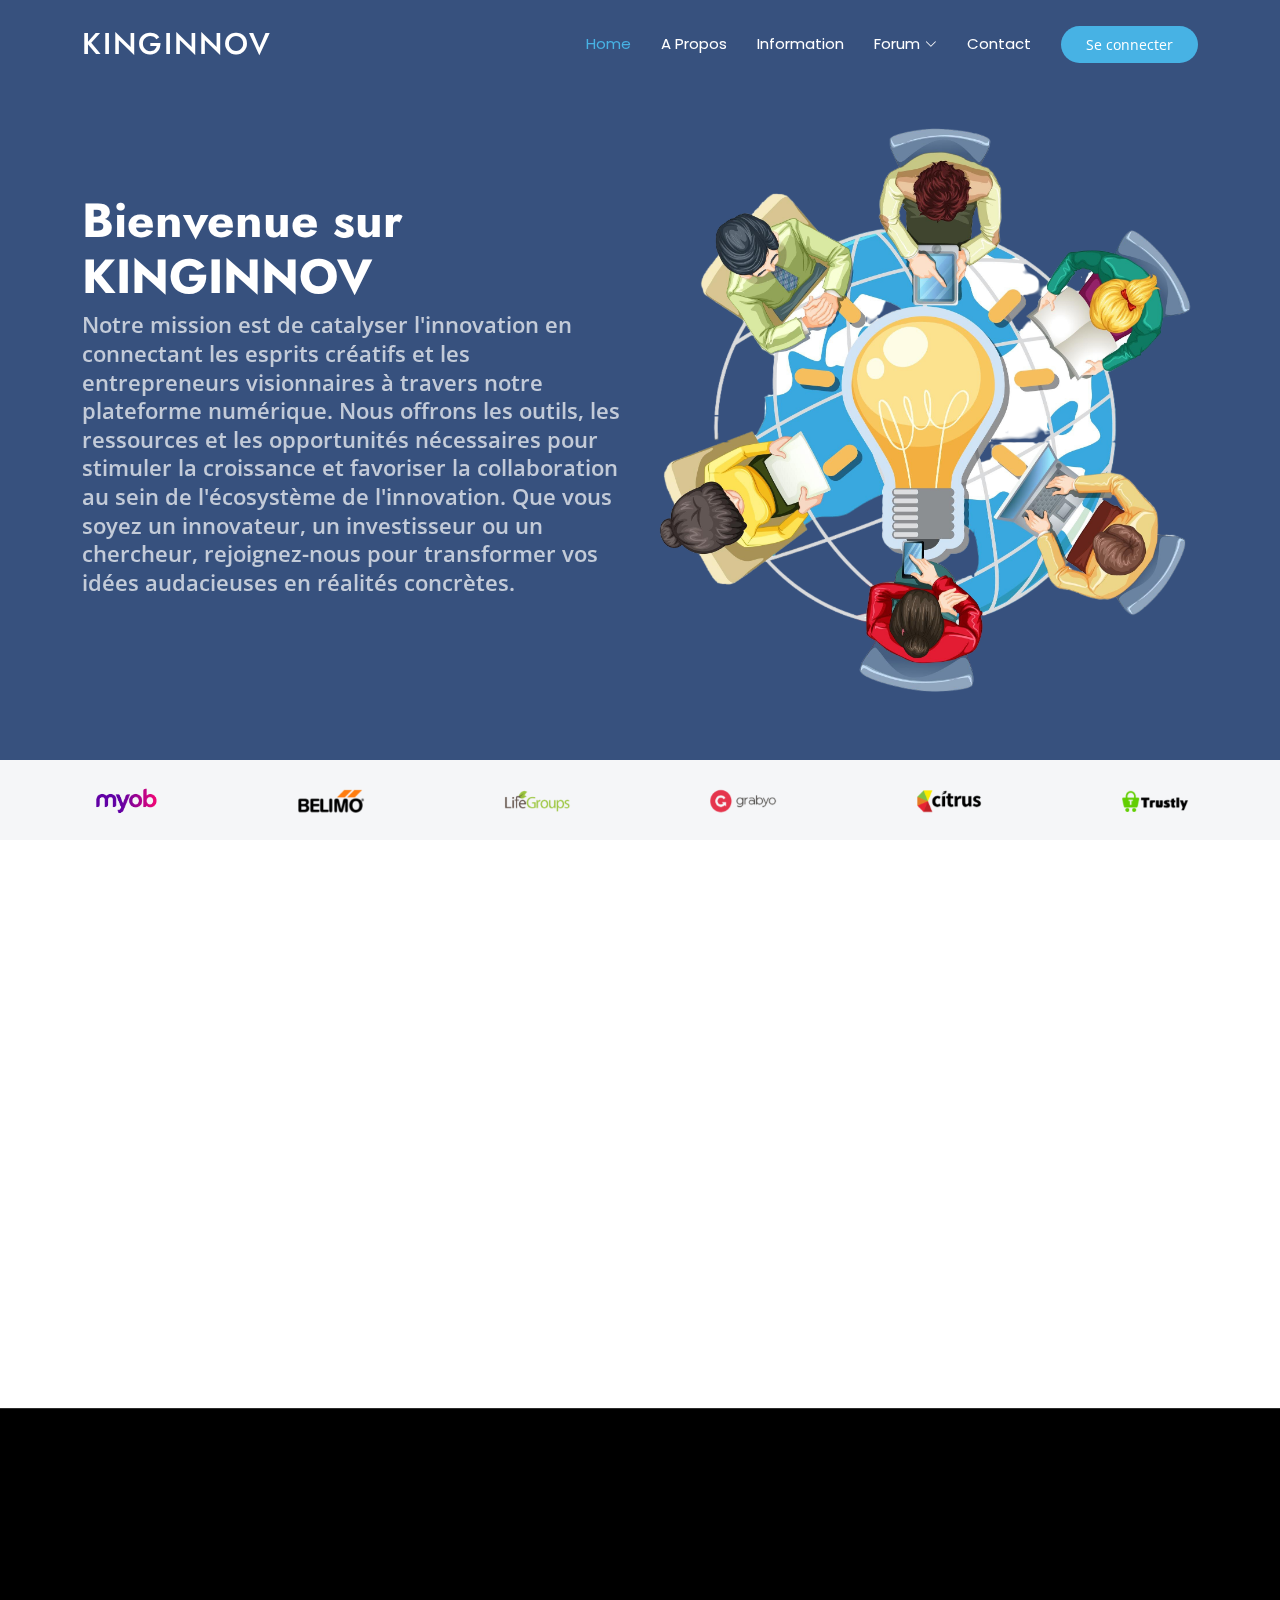
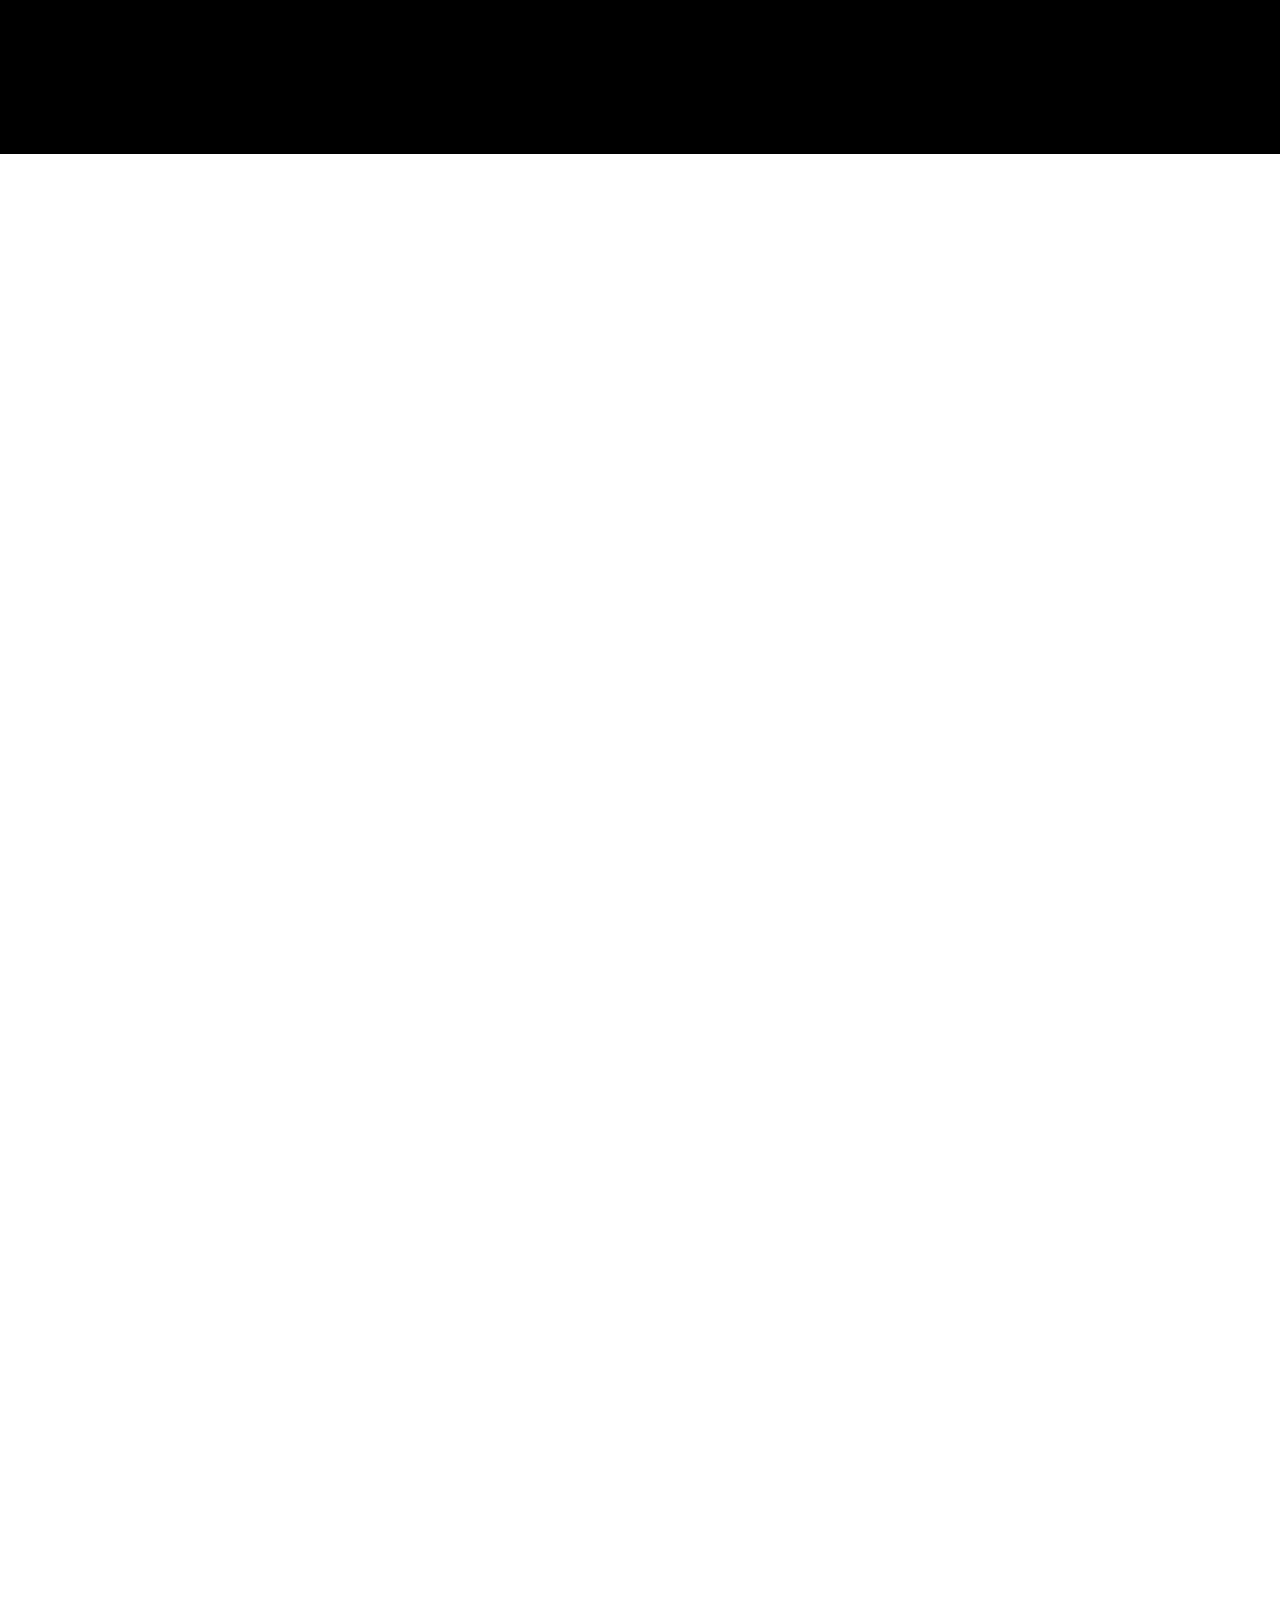
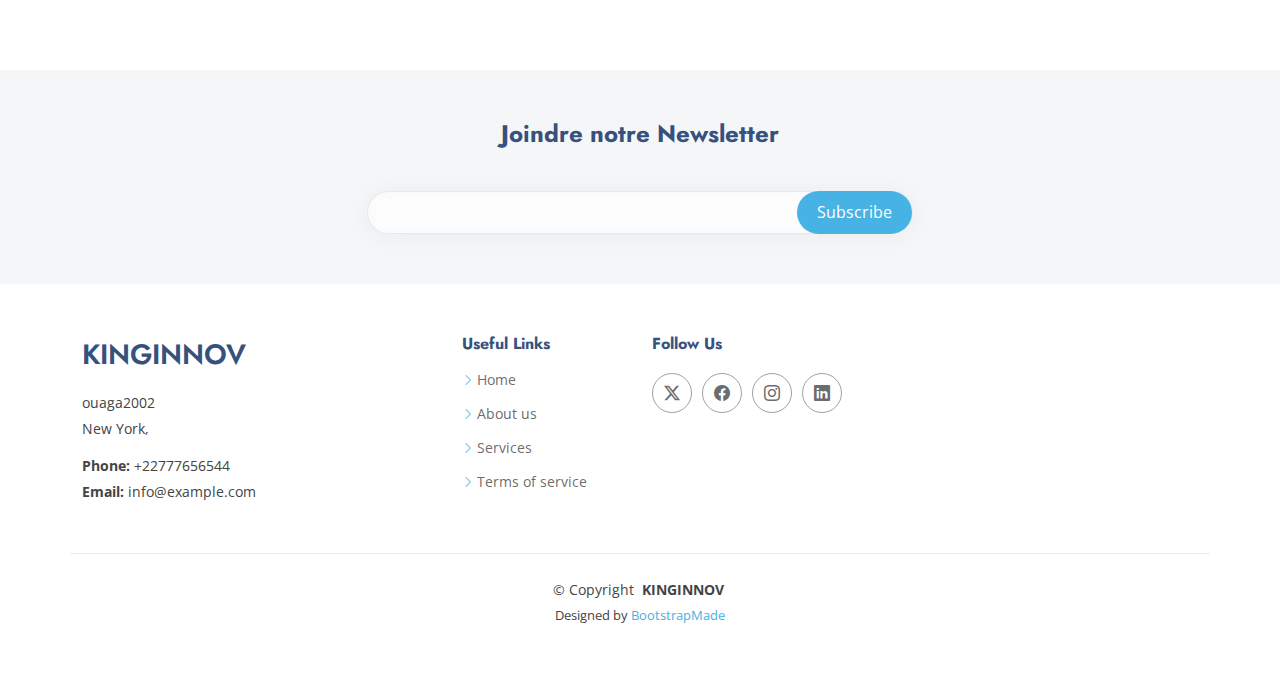
==== index.html @ 9d134234 "modification de plusieurs page" ====
<!DOCTYPE html>
<html lang="en">

<head>
  <meta charset="utf-8">
  <meta content="width=device-width, initial-scale=1.0" name="viewport">
  <title>Index - Arsha Bootstrap Template</title>
  <meta content="" name="description">
  <meta content="" name="keywords">

  <!-- Favicons -->
  <link href="assets/img/favicon.png" rel="icon">
  <link href="assets/img/apple-touch-icon.png" rel="apple-touch-icon">

  <!-- Fonts -->
  <link href="https://fonts.googleapis.com" rel="preconnect">
  <link href="https://fonts.gstatic.com" rel="preconnect" crossorigin>
  <link href="https://fonts.googleapis.com/css2?family=Open+Sans:ital,wght@0,300;0,400;0,500;0,600;0,700;0,800;1,300;1,400;1,500;1,600;1,700;1,800&family=Poppins:ital,wght@0,100;0,200;0,300;0,400;0,500;0,600;0,700;0,800;0,900;1,100;1,200;1,300;1,400;1,500;1,600;1,700;1,800;1,900&family=Jost:ital,wght@0,100;0,200;0,300;0,400;0,500;0,600;0,700;0,800;0,900;1,100;1,200;1,300;1,400;1,500;1,600;1,700;1,800;1,900&display=swap" rel="stylesheet">

  <!-- Vendor CSS Files -->
  <link href="assets/vendor/bootstrap/css/bootstrap.min.css" rel="stylesheet">
  <link href="assets/vendor/bootstrap-icons/bootstrap-icons.css" rel="stylesheet">
  <link href="assets/vendor/aos/aos.css" rel="stylesheet">
  <link href="assets/vendor/glightbox/css/glightbox.min.css" rel="stylesheet">
  <link href="assets/vendor/swiper/swiper-bundle.min.css" rel="stylesheet">

  <!-- Main CSS File -->
  <link href="assets/css/main.css" rel="stylesheet">


<body class="index-page">

  <header id="header" class="header d-flex align-items-center fixed-top">
    <div class="container-fluid container-xl position-relative d-flex align-items-center">

      <a href="index.html" class="logo d-flex align-items-center me-auto">
        <!-- Uncomment the line below if you also wish to use an image logo -->
        <!-- <img src="assets/img/logo.png" alt=""> -->
        <h1 class="sitename">KINGINNOV</h1>
      </a>

      <nav id="navmenu" class="navmenu">
        <ul>
          <li><a href="index.html" class="active">Home</a></li>
          <li><a href="#about">A Propos</a></li>
          <li><a href="Information.html">Information</a></li>
          <li class="dropdown"><a href="#"><span>Forum</span> <i class="bi bi-chevron-down toggle-dropdown"></i></a>
            <ul>
              <li><a href="#">sante</a></li>
              <li><a href="#">Informatique</a></li>
              <li><a href="#">Agriclture</a></li>
              <li><a href="#">Elevage</a></li>
            </ul>
                <ul>
                 
              </li>
             
            </ul>
          </li>
          <li><a href="#contact">Contact</a></li>
        </ul>
        <i class="mobile-nav-toggle d-xl-none bi bi-list"></i>
      </nav>

      <a class="btn-getstarted" href="login/login.html">Se connecter</a>

    </div>
  </header>

  <main class="main">

    <!-- Hero Section -->
    <section id="hero" class="hero section">

      <div class="container">
        <div class="row gy-4">
          <div class="col-lg-6 order-2 order-lg-1 d-flex flex-column justify-content-center" data-aos="zoom-out">
            <h1>Bienvenue sur KINGINNOV</h1>
            <p>Notre mission est de catalyser l'innovation en connectant les esprits créatifs et les entrepreneurs visionnaires à travers notre plateforme numérique. Nous offrons les outils, les ressources et les opportunités nécessaires pour stimuler la croissance et favoriser la collaboration au sein de l'écosystème de l'innovation. Que vous soyez un innovateur, un investisseur ou un chercheur, rejoignez-nous pour transformer vos idées audacieuses en réalités concrètes.

            </p>
            <div class="d-flex">
              <!-- <a href="#about" class="btn-get-started">Get Started</a> -->
              <!-- <a href="https://www.youtube.com/watch?v=LXb3EKWsInQ" class="glightbox btn-watch-video d-flex align-items-center"><i class="bi bi-play-circle"></i><span>Watch Video</span></a> -->
            </div>
          </div>
          <div class="col-lg-6 order-1 order-lg-2 hero-img" data-aos="zoom-out" data-aos-delay="200">
            <img src="assets/img/hero-img.png" class="img-fluid animated" alt="">
          </div>
        </div>
      </div>

    </section><!-- /Hero Section -->

    <!-- Clients Section -->
    <section id="clients" class="clients section">
      <!-- <h1 >Nos partenaires</h1> -->

      <div class="container" data-aos="zoom-in">

        <div class="swiper init-swiper">

          <script type="application/json" class="swiper-config">
            {
              "loop": true,
              "speed": 600,
              "autoplay": {
                "delay": 5000
              },
              "slidesPerView": "auto",
              "pagination": {
                "el": ".swiper-pagination",
                "type": "bullets",
                "clickable": true
              },
              "breakpoints": {
                "320": {
                  "slidesPerView": 2,
                  "spaceBetween": 40
                },
                "480": {
                  "slidesPerView": 3,
                  "spaceBetween": 60
                },
                "640": {
                  "slidesPerView": 4,
                  "spaceBetween": 80
                },
                "992": {
                  "slidesPerView": 5,
                  "spaceBetween": 120
                },
                "1200": {
                  "slidesPerView": 6,
                  "spaceBetween": 120
                }
              }
            }
          </script>
          <div class="swiper-wrapper align-items-center">
            <div class="swiper-slide"><img src="assets/img/clients/client-1.png" class="img-fluid" alt=""></div>
            <div class="swiper-slide"><img src="assets/img/clients/client-2.png" class="img-fluid" alt=""></div>
            <div class="swiper-slide"><img src="assets/img/clients/client-3.png" class="img-fluid" alt=""></div>
            <div class="swiper-slide"><img src="assets/img/clients/client-4.png" class="img-fluid" alt=""></div>
            <div class="swiper-slide"><img src="assets/img/clients/client-5.png" class="img-fluid" alt=""></div>
            <div class="swiper-slide"><img src="assets/img/clients/client-6.png" class="img-fluid" alt=""></div>
            <div class="swiper-slide"><img src="assets/img/clients/client-7.png" class="img-fluid" alt=""></div>
            <div class="swiper-slide"><img src="assets/img/clients/client-8.png" class="img-fluid" alt=""></div>
          </div>
        </div>

      </div>

    </section><!-- /Clients Section -->

    <!-- About Section -->
    <section id="about" class="about section">

      <!-- Section Title -->
      <div class="container section-title" data-aos="fade-up">
        <h2>A propos</h2>
      </div><!-- End Section Title -->

      <div class="container">

        <div class="row gy-4">

          <div class="col-lg-6 content" data-aos="fade-up" data-aos-delay="100">
            <p>
             Notre plateforme est une initiative dédiée à l'épanouissement de l'innovation au sein de notre écosystème. Nous croyons fermement que l'innovation est la clé pour résoudre les défis les plus pressants de notre temps et pour créer un avenir meilleur. À travers notre plateforme, nous rassemblons  :
            </p>
            <ul>
              <li><i class="bi bi-check2-circle"></i> <span>des innovateurs</span></li>
              <li><i class="bi bi-check2-circle"></i> <span>des chercheurs </span></li>
              <li><i class="bi bi-check2-circle"></i> <span>des investisseurs </span></li>
              <li><i class="bi bi-check2-circle"></i> <span>des entrepreneurs pour collaborer et , échanger des idées et créer des solutions novatrices. </span></li>

            </ul>
          </div>

          <div class="col-lg-6" data-aos="fade-up" data-aos-delay="200">
            <p>Notre objectif est de fournir un espace où les esprits créatifs peuvent non seulement connecter mais aussi trouver les ressources et le soutien nécessaires pour transformer leurs idées en projets concrets. Que vous soyez à la recherche d'inspiration, de partenariats stratégiques ou de financement, nous sommes là pour vous accompagner à chaque étape de votre parcours d'innovation.

              Rejoignez-nous dans cette aventure passionnante où l'innovation devient une réalité palpable. Ensemble, nous pouvons repousser les limites et créer un impact positif durable dans notre monde. </p>
            <a href="#" class="read-more"><span>Rejoignez-nous </span><i class="bi bi-arrow-right"></i></a>
          </div>

        </div>

      </div>

    </section><!-- /About Section -->

    
   

    <!-- Call To Action Section -->
    <section id="call-to-action" class="call-to-action section">

      <img src="assets/img/cta-bg.jpg" alt="">

      <div class="container">

        <div class="row" data-aos="zoom-in" data-aos-delay="100">
          <div class="col-xl-9 text-center text-xl-start">
            <h3>projets</h3>
            <p>Explorez nos projets passionnants, conçus par des esprits créatifs et des entrepreneurs visionnaires qui façonnent le paysage de demain.</p>
          </div>
          <div class="col-xl-3 cta-btn-container text-center">
            <a class="cta-btn align-middle" href="#">Voir les projets </a>
          </div>
        </div>

      </div>

    </section><!-- /Call To Action Section -->

   

  

    <!-- Testimonials Section -->
    <section id="testimonials" class="testimonials section">

      <!-- Section Title -->
      <div class="container section-title" data-aos="fade-up">
        <h2>Temoignage</h2>
        <p>Necessitatibus eius consequatur ex aliquid fuga eum quidem sint consectetur velit</p>
      </div><!-- End Section Title -->

      <div class="container" data-aos="fade-up" data-aos-delay="100">

        <div class="swiper init-swiper">
          <script type="application/json" class="swiper-config">
            {
              "loop": true,
              "speed": 600,
              "autoplay": {
                "delay": 5000
              },
              "slidesPerView": "auto",
              "pagination": {
                "el": ".swiper-pagination",
                "type": "bullets",
                "clickable": true
              }
            }
          </script>
          <div class="swiper-wrapper">

            <div class="swiper-slide">
              <div class="testimonial-item">
                <img src="assets/img/testimonials/testimonials-1.jpg" class="testimonial-img" alt="">
                <h3>OUEDRAOGO SEVE</h3>
                <h4>Ceo &amp; Founder</h4>
                <div class="stars">
                  <i class="bi bi-star-fill"></i><i class="bi bi-star-fill"></i><i class="bi bi-star-fill"></i><i class="bi bi-star-fill"></i><i class="bi bi-star-fill"></i>
                </div>
                <p>
                  <i class="bi bi-quote quote-icon-left"></i>
                  <span></span>Grâce à KINGINNOV, j'ai pu concrétiser mon projet grâce à un soutien financier crucial. C'est plus qu'une plateforme : c'est un véritable catalyseur d'opportunités pour les innovateurs."

                </span>
                  <i class="bi bi-quote quote-icon-right"></i>
                </p>
              </div>
            </div><!-- End testimonial item -->

            <div class="swiper-slide">
              <div class="testimonial-item">
                <img src="assets/img/testimonials/testimonials-2.jpg" class="testimonial-img" alt="">
                <h3>ZOMBRE CHRISTIAN</h3>
                <h4>Designer</h4>
                <div class="stars">
                  <i class="bi bi-star-fill"></i><i class="bi bi-star-fill"></i><i class="bi bi-star-fill"></i><i class="bi bi-star-fill"></i><i class="bi bi-star-fill"></i>
                </div>
                <p>
                  <i class="bi bi-quote quote-icon-left"></i>
                  <span>Naviguer dans le monde complexe de l'innovation peut être difficile, mais grâce à KINGINNOV, j'ai bénéficié d'un soutien personnalisé et de conseils précieux qui ont propulsé mon projet vers de nouveaux sommets.</span>
                  <i class="bi bi-quote quote-icon-right"></i>
                </p>
              </div>
            </div><!-- End testimonial item -->

            <div class="swiper-slide">
              <div class="testimonial-item">
                <img src="assets/img/testimonials/testimonials-3.jpg" class="testimonial-img" alt="">
                <h3>KINI INGRID</h3>
                <h4>Store Owner</h4>
                <div class="stars">
                  <i class="bi bi-star-fill"></i><i class="bi bi-star-fill"></i><i class="bi bi-star-fill"></i><i class="bi bi-star-fill"></i><i class="bi bi-star-fill"></i>
                </div>
                <p>
                  <i class="bi bi-quote quote-icon-left"></i>
                  <span>La collaboration est au cœur de l'innovation, et sur KINGINNOV, j'ai trouvé des partenaires stratégiques qui partagent ma vision. Ensemble, nous repoussons les limites et transformons des idées ambitieuses en réalités concrètes.</span>
                  <i class="bi bi-quote quote-icon-right"></i>
                </p>
              </div>
            </div><!-- End testimonial item -->

            <div class="swiper-slide">
              <div class="testimonial-item">
                <img src="assets/img/testimonials/testimonials-4.jpg" class="testimonial-img" alt="">
                <h3>Kone kader</h3>
                <h4>Freelancer</h4>
                <div class="stars">
                  <i class="bi bi-star-fill"></i><i class="bi bi-star-fill"></i><i class="bi bi-star-fill"></i><i class="bi bi-star-fill"></i><i class="bi bi-star-fill"></i>
                </div>
                <p>
                  <i class="bi bi-quote quote-icon-left"></i>
                  <span>Grâce à KINGINNOV, mon projet a gagné en visibilité et a attiré l'attention d'investisseurs et de partenaires potentiels. C'est un tremplin indispensable pour ceux qui veulent faire passer leur innovation au niveau supérieur.</span>
                  <i class="bi bi-quote quote-icon-right"></i>
                </p>
              </div>
            </div><!-- End testimonial item -->

            <div class="swiper-slide">
              <div class="testimonial-item">
                <img src="assets/img/testimonials/testimonials-5.jpg" class="testimonial-img" alt="">
                <h3>SAWADOGO Laure</h3>
                <h4>Entrepreneur</h4>
                <div class="stars">
                  <i class="bi bi-star-fill"></i><i class="bi bi-star-fill"></i><i class="bi bi-star-fill"></i><i class="bi bi-star-fill"></i><i class="bi bi-star-fill"></i>
                </div>
                <p>
                  <i class="bi bi-quote quote-icon-left"></i>
                  <span>Mon parcours avec KINGINNOV n'est pas seulement une réussite personnelle, mais aussi une contribution à un changement positif plus large. Ensemble, nous façonnons un avenir où les idées audacieuses deviennent des solutions concrètes pour des défis mondiaux.</span>
                  <i class="bi bi-quote quote-icon-right"></i>
                </p>
              </div>
            </div><!-- End testimonial item -->

          </div>
          <div class="swiper-pagination"></div>
        </div>

      </div>

    </section><!-- /Testimonials Section -->

   
    <!-- Contact Section -->
    <section id="contact" class="contact section">

      <!-- Section Title -->
      <div class="container section-title" data-aos="fade-up">
        <h2>Contact</h2>
       </p>
      </div><!-- End Section Title -->

      <div class="container" data-aos="fade-up" data-aos-delay="100">

        <div class="row gy-4">

          <div class="col-lg-5">

            <div class="info-wrap">
              <div class="info-item d-flex" data-aos="fade-up" data-aos-delay="200">
                <i class="bi bi-geo-alt flex-shrink-0"></i>
                <div>
                  <h3>Address</h3>
                  <p>A108 burkina NY 535022</p>
                </div>
              </div><!-- End Info Item -->

              <div class="info-item d-flex" data-aos="fade-up" data-aos-delay="300">
                <i class="bi bi-telephone flex-shrink-0"></i>
                <div>
                  <h3>Appelez nous</h3>
                  <p>+226 66666666666666</p>
                </div>
              </div><!-- End Info Item -->

              <div class="info-item d-flex" data-aos="fade-up" data-aos-delay="400">
                <i class="bi bi-envelope flex-shrink-0"></i>
                <div>
                  <h3>Email Us</h3>
                  <p>info@example.com</p>
                </div>
              </div><!-- End Info Item -->

              <iframe src="https://www.google.com/maps/embed?pb=!1m14!1m8!1m3!1d48389.78314118045!2d-74.006138!3d40.710059!3m2!1i1024!2i768!4f13.1!3m3!1m2!1s0x89c25a22a3bda30d%3A0xb89d1fe6bc499443!2sDowntown%20Conference%20Center!5e0!3m2!1sen!2sus!4v1676961268712!5m2!1sen!2sus" frameborder="0" style="border:0; width: 100%; height: 270px;" allowfullscreen="" loading="lazy" referrerpolicy="no-referrer-when-downgrade"></iframe>
            </div>
          </div>

          <div class="col-lg-7">
            <form action="forms/contact.php" method="post" class="php-email-form" data-aos="fade-up" data-aos-delay="200">
              <div class="row gy-4">

                <div class="col-md-6">
                  <label for="name-field" class="pb-2"> Name</label>
                  <input type="text" name="name" id="name-field" class="form-control" required="">
                </div>

                <div class="col-md-6">
                  <label for="email-field" class="pb-2"> Email</label>
                  <input type="email" class="form-control" name="email" id="email-field" required="">
                </div>

                <div class="col-md-12">
                  <label for="subject-field" class="pb-2">Subject</label>
                  <input type="text" class="form-control" name="subject" id="subject-field" required="">
                </div>

                <div class="col-md-12">
                  <label for="message-field" class="pb-2">Message</label>
                  <textarea class="form-control" name="message" rows="10" id="message-field" required=""></textarea>
                </div>

                <div class="col-md-12 text-center">
                  <div class="loading">En cours</div>
                  <div class="error-message"></div>
                  <div class="sent-message">Message envoye. Thank you!</div>

                  <button type="submit"> envoyer message</button>
                </div>

              </div>
            </form>
          </div><!-- End Contact Form -->

        </div>

      </div>

    </section><!-- /Contact Section -->

  </main>

  <footer id="footer" class="footer">

    <div class="footer-newsletter">
      <div class="container">
        <div class="row justify-content-center text-center">
          <div class="col-lg-6">
            <h4>Joindre notre  Newsletter</h4>
            <form action="forms/newsletter.php" method="post" class="php-email-form">
              <div class="newsletter-form"><input type="email" name="email"><input type="submit" value="Subscribe"></div>
              <div class="loading">Loading</div>
              <div class="error-message"></div>
              <div class="sent-message">Your subscription request has been sent. Thank you!</div>
            </form>
          </div>
        </div>
      </div>
    </div>

    <div class="container footer-top">
      <div class="row gy-4">
        <div class="col-lg-4 col-md-6 footer-about">
          <a href="index.html" class="d-flex align-items-center">
            <span class="sitename">KINGINNOV</span>
          </a>
          <div class="footer-contact pt-3">
            <p>ouaga2002</p>
            <p>New York, </p>
            <p class="mt-3"><strong>Phone:</strong> <span>+22777656544</span></p>
            <p><strong>Email:</strong> <span>info@example.com</span></p>
          </div>
        </div>

        <div class="col-lg-2 col-md-3 footer-links">
          <h4>Useful Links</h4>
          <ul>
            <li><i class="bi bi-chevron-right"></i> <a href="#">Home</a></li>
            <li><i class="bi bi-chevron-right"></i> <a href="#">About us</a></li>
            <li><i class="bi bi-chevron-right"></i> <a href="#">Services</a></li>
            <li><i class="bi bi-chevron-right"></i> <a href="#">Terms of service</a></li>
          </ul>
        </div>

       

        <div class="col-lg-4 col-md-12">
          <h4>Follow Us</h4>
          <div class="social-links d-flex">
            <a href=""><i class="bi bi-twitter-x"></i></a>
            <a href=""><i class="bi bi-facebook"></i></a>
            <a href=""><i class="bi bi-instagram"></i></a>
            <a href=""><i class="bi bi-linkedin"></i></a>
          </div>
        </div>

      </div>
    </div>

    <div class="container copyright text-center mt-4">
      <p>© <span>Copyright</span> <strong class="px-1 sitename">KINGINNOV</strong> <span></span></p>
      <div class="credits">
        <!-- All the links in the footer should remain intact. -->
        <!-- You can delete the links only if you've purchased the pro version. -->
        <!-- Licensing information: https://bootstrapmade.com/license/ -->
        <!-- Purchase the pro version with working PHP/AJAX contact form: [buy-url] -->
        Designed by <a href="">BootstrapMade</a>
      </div>
    </div>

  </footer>

  <!-- Scroll Top -->
  <a href="#" id="scroll-top" class="scroll-top d-flex align-items-center justify-content-center"><i class="bi bi-arrow-up-short"></i></a>

  <!-- Preloader -->
  <div id="preloader"></div>

  <!-- Vendor JS Files -->
  <script src="assets/vendor/bootstrap/js/bootstrap.bundle.min.js"></script>
  <script src="assets/vendor/php-email-form/validate.js"></script>
  <script src="assets/vendor/aos/aos.js"></script>
  <script src="assets/vendor/glightbox/js/glightbox.min.js"></script>
  <script src="assets/vendor/swiper/swiper-bundle.min.js"></script>
  <script src="assets/vendor/waypoints/noframework.waypoints.js"></script>
  <script src="assets/vendor/imagesloaded/imagesloaded.pkgd.min.js"></script>
  <script src="assets/vendor/isotope-layout/isotope.pkgd.min.js"></script>

  <!-- Main JS File -->
  <script src="assets/js/main.js"></script>

</body>

</html>
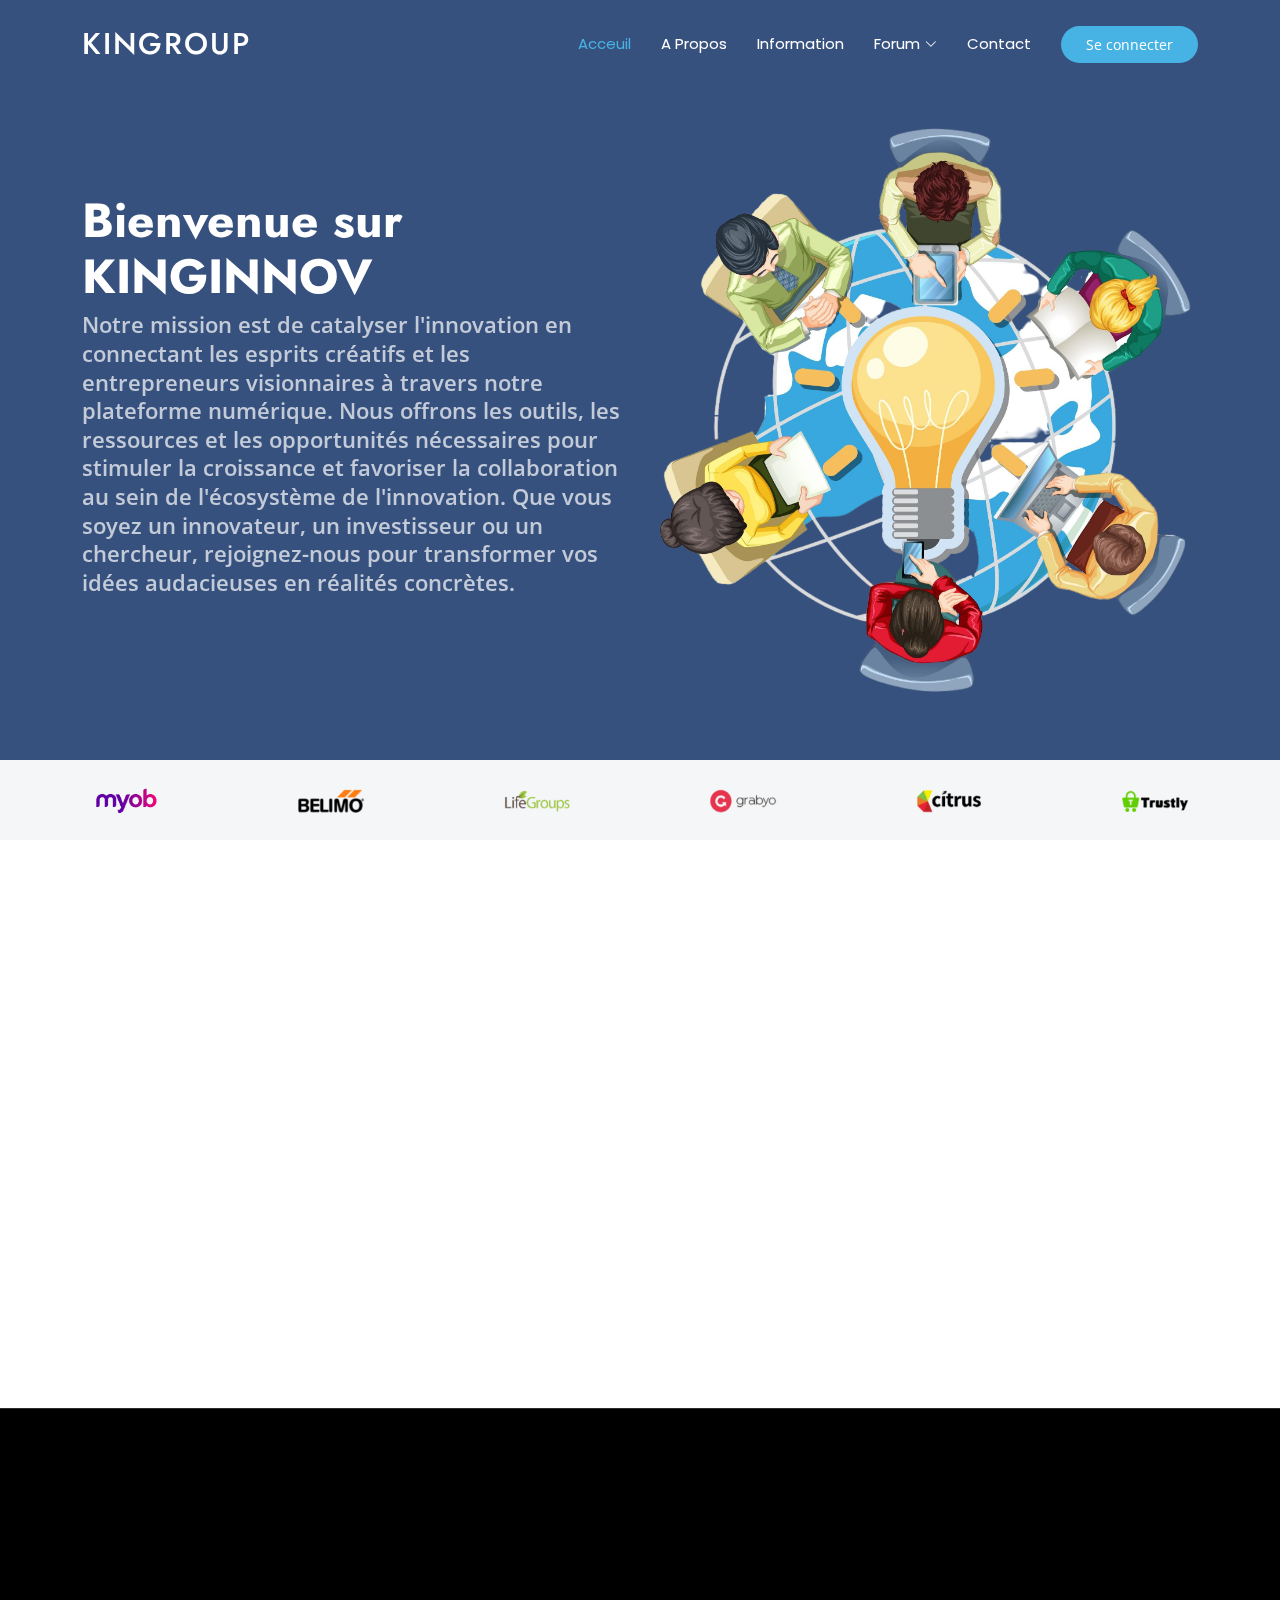
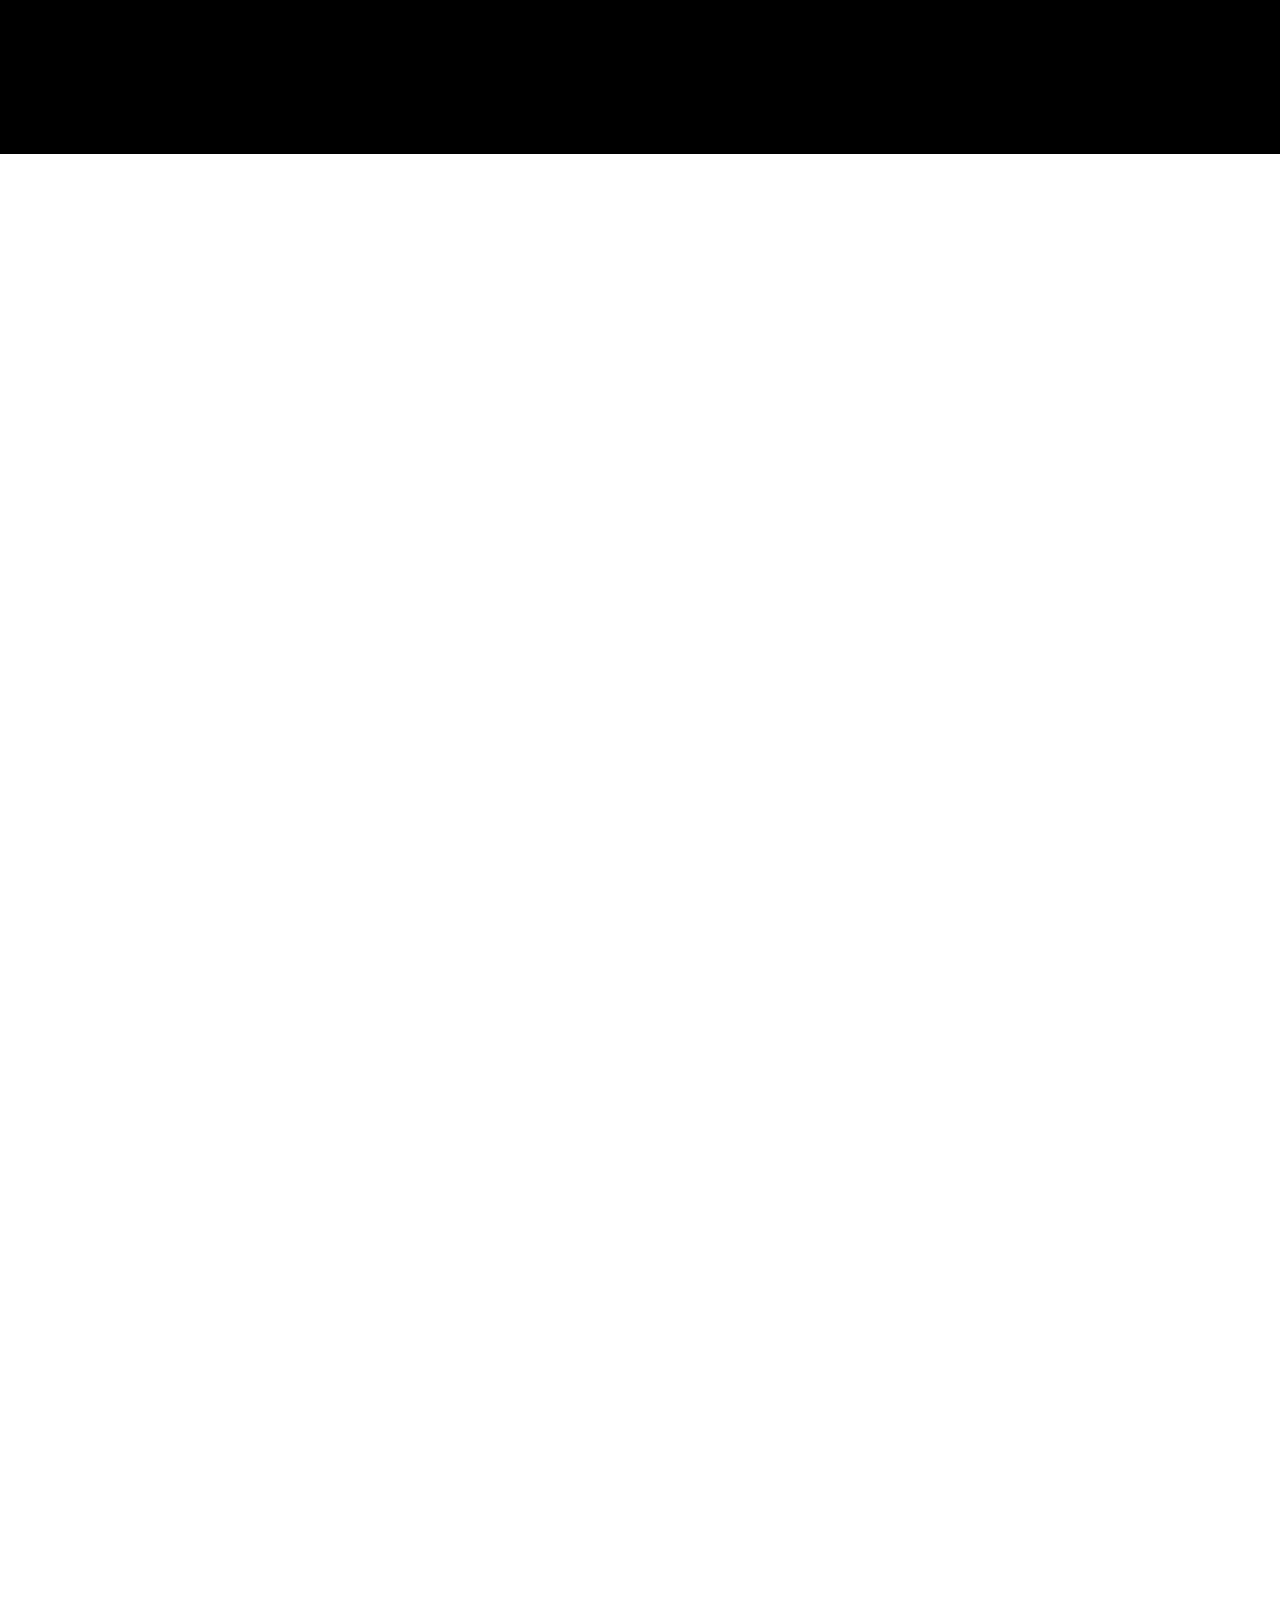
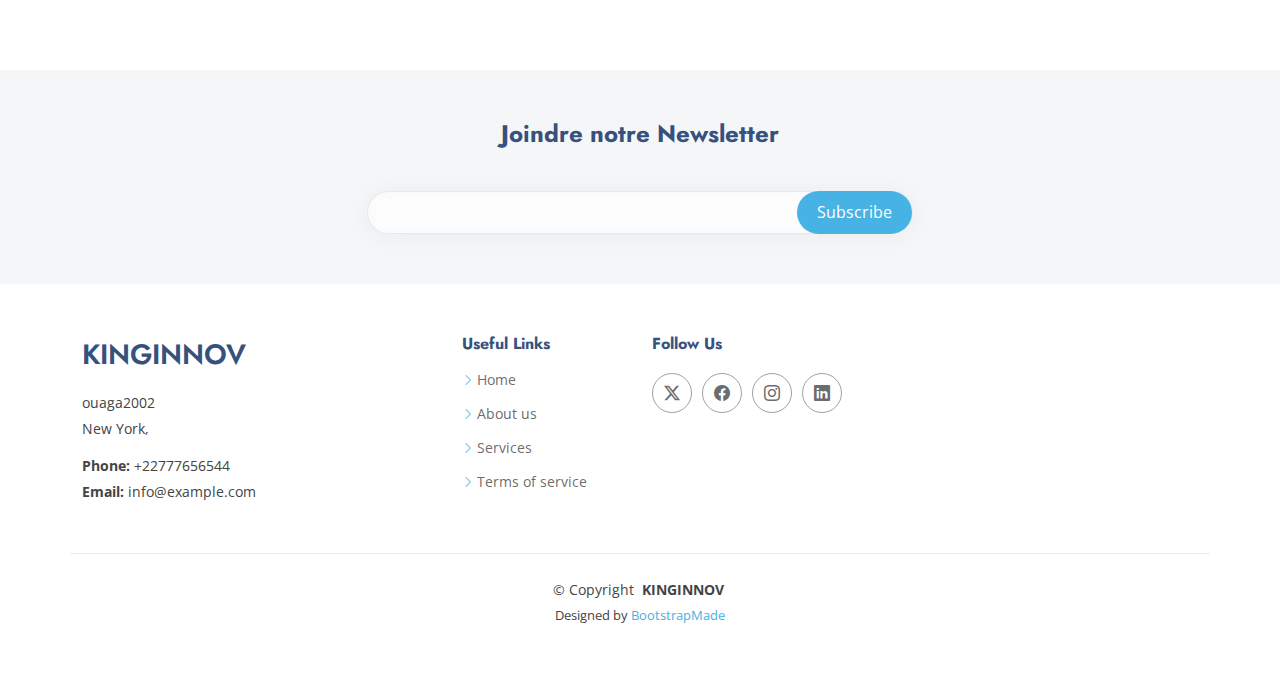
==== commit be922b50: "voirprojet" ====
--- a/index.html
+++ b/index.html
@@ -4,12 +4,12 @@
 <head>
   <meta charset="utf-8">
   <meta content="width=device-width, initial-scale=1.0" name="viewport">
-  <title>Index - Arsha Bootstrap Template</title>
+  <title>Acceuil</title>
   <meta content="" name="description">
   <meta content="" name="keywords">
 
   <!-- Favicons -->
-  <link href="assets/img/favicon.png" rel="icon">
+  <!-- <link href="assets/img/favicon.png" rel="icon"> -->
   <link href="assets/img/apple-touch-icon.png" rel="apple-touch-icon">
 
   <!-- Fonts -->
@@ -36,12 +36,12 @@
       <a href="index.html" class="logo d-flex align-items-center me-auto">
         <!-- Uncomment the line below if you also wish to use an image logo -->
         <!-- <img src="assets/img/logo.png" alt=""> -->
-        <h1 class="sitename">KINGINNOV</h1>
+        <h1 class="sitename">Kingroup</h1>
       </a>
 
       <nav id="navmenu" class="navmenu">
         <ul>
-          <li><a href="index.html" class="active">Home</a></li>
+          <li><a href="#hero" class="active">Acceuil</a></li>
           <li><a href="#about">A Propos</a></li>
           <li><a href="Information.html">Information</a></li>
           <li class="dropdown"><a href="#"><span>Forum</span> <i class="bi bi-chevron-down toggle-dropdown"></i></a>
@@ -207,7 +207,7 @@
             <p>Explorez nos projets passionnants, conçus par des esprits créatifs et des entrepreneurs visionnaires qui façonnent le paysage de demain.</p>
           </div>
           <div class="col-xl-3 cta-btn-container text-center">
-            <a class="cta-btn align-middle" href="#">Voir les projets </a>
+            <a class="cta-btn align-middle" href="projets/projet.html">Voir les projets </a>
           </div>
         </div>
 
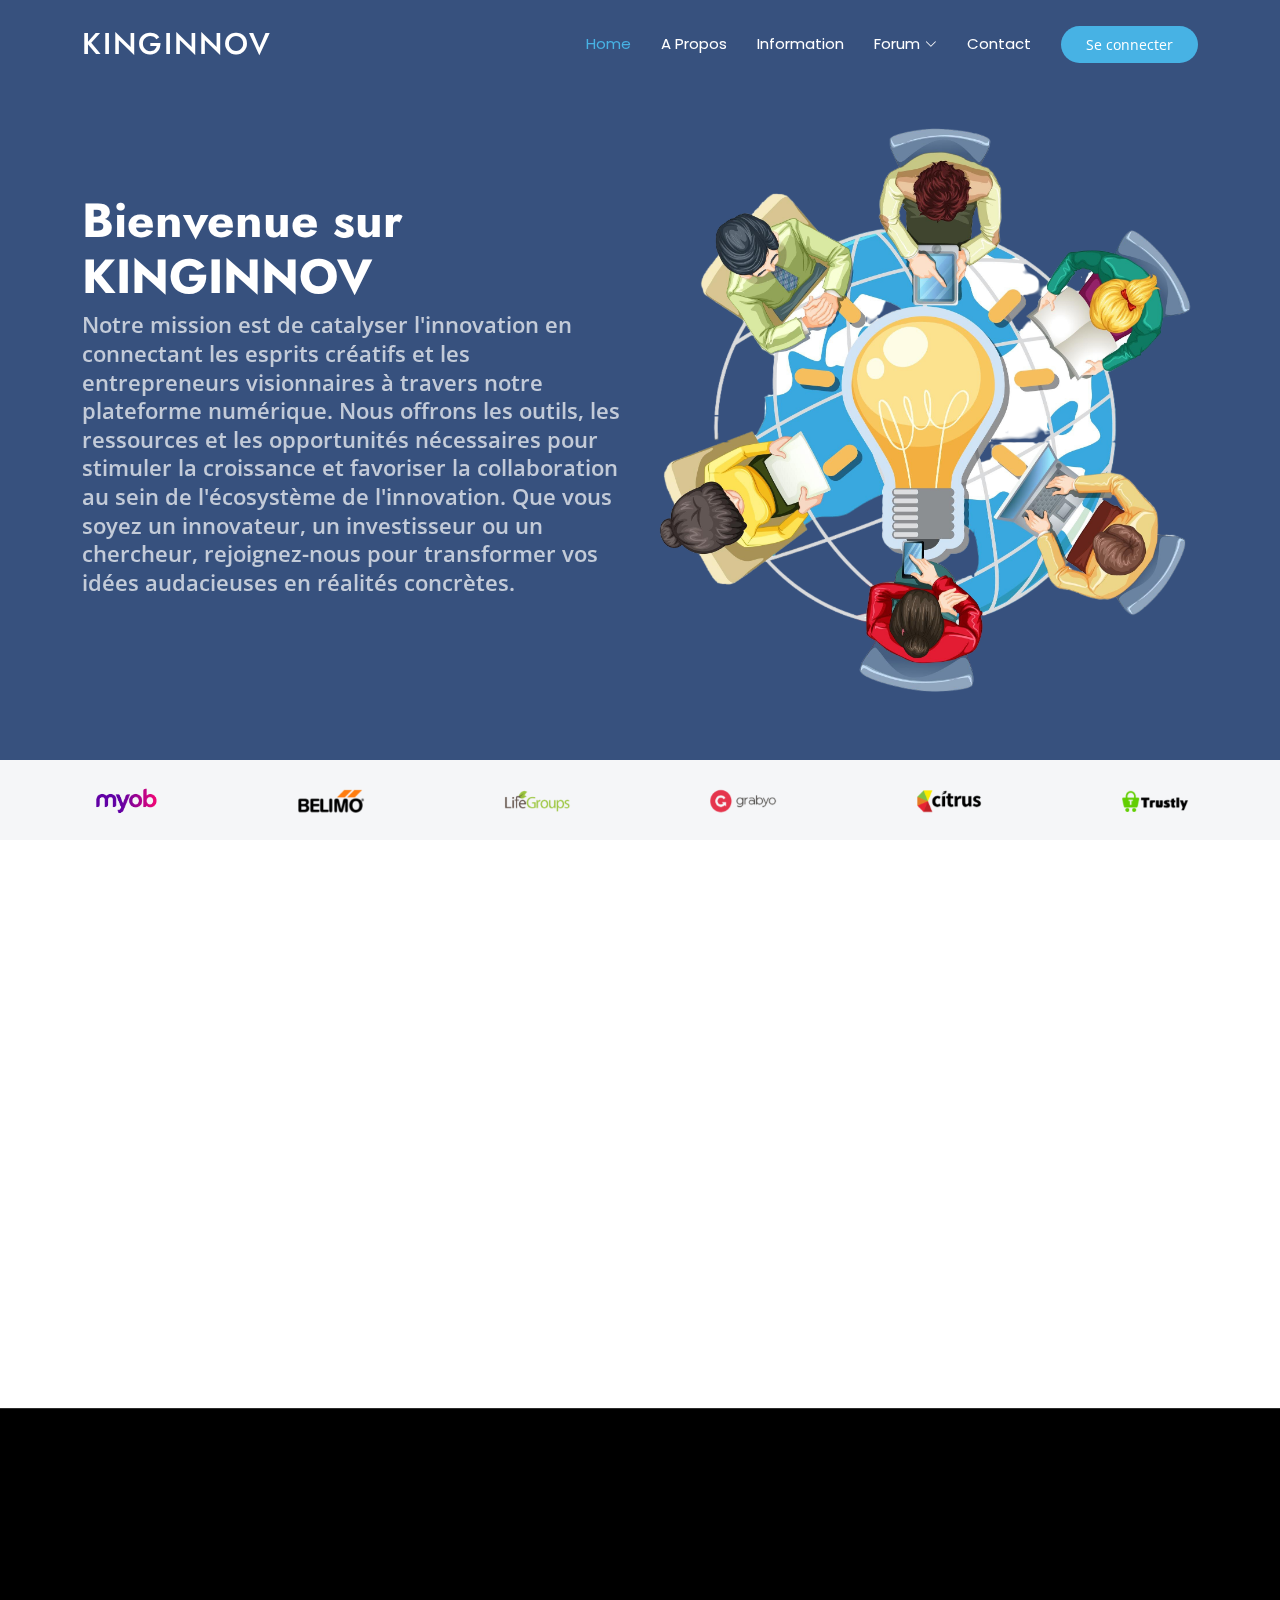
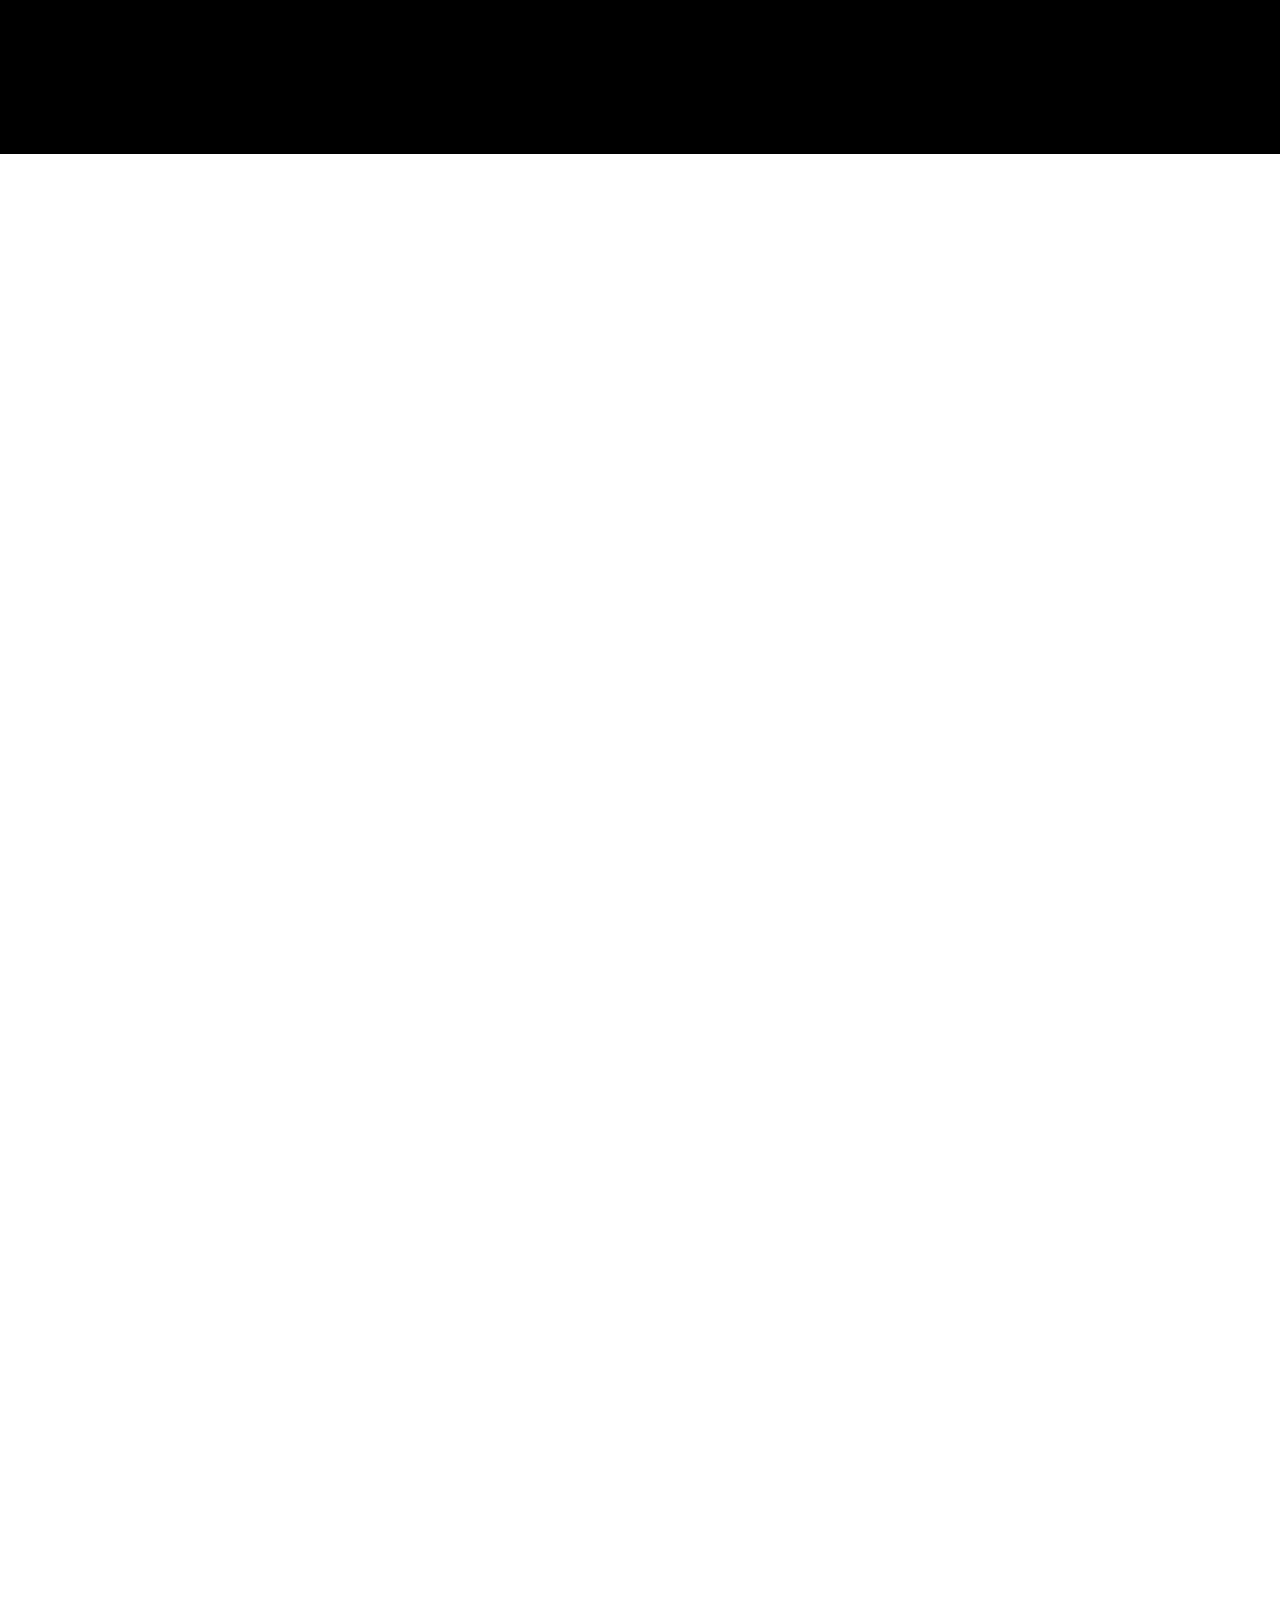
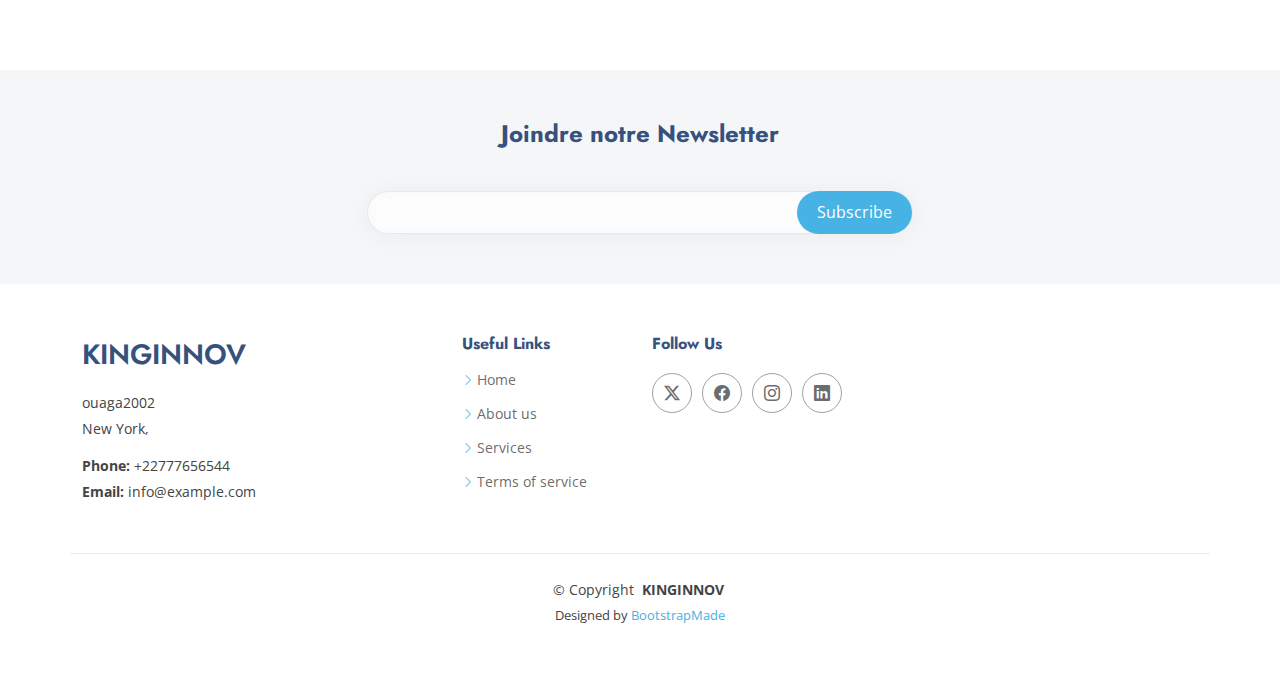
==== commit bc30e29f: "Merge branch 'master' of https://github.com/lariseve/hackaton2" ====
--- a/index.html
+++ b/index.html
@@ -36,12 +36,12 @@
       <a href="index.html" class="logo d-flex align-items-center me-auto">
         <!-- Uncomment the line below if you also wish to use an image logo -->
         <!-- <img src="assets/img/logo.png" alt=""> -->
-        <h1 class="sitename">Kingroup</h1>
+        <h1 class="sitename">KINGINNOV</h1>
       </a>
 
       <nav id="navmenu" class="navmenu">
         <ul>
-          <li><a href="#hero" class="active">Acceuil</a></li>
+          <li><a href="#hero" class="active">Home</a></li>
           <li><a href="#about">A Propos</a></li>
           <li><a href="Information.html">Information</a></li>
           <li class="dropdown"><a href="#"><span>Forum</span> <i class="bi bi-chevron-down toggle-dropdown"></i></a>
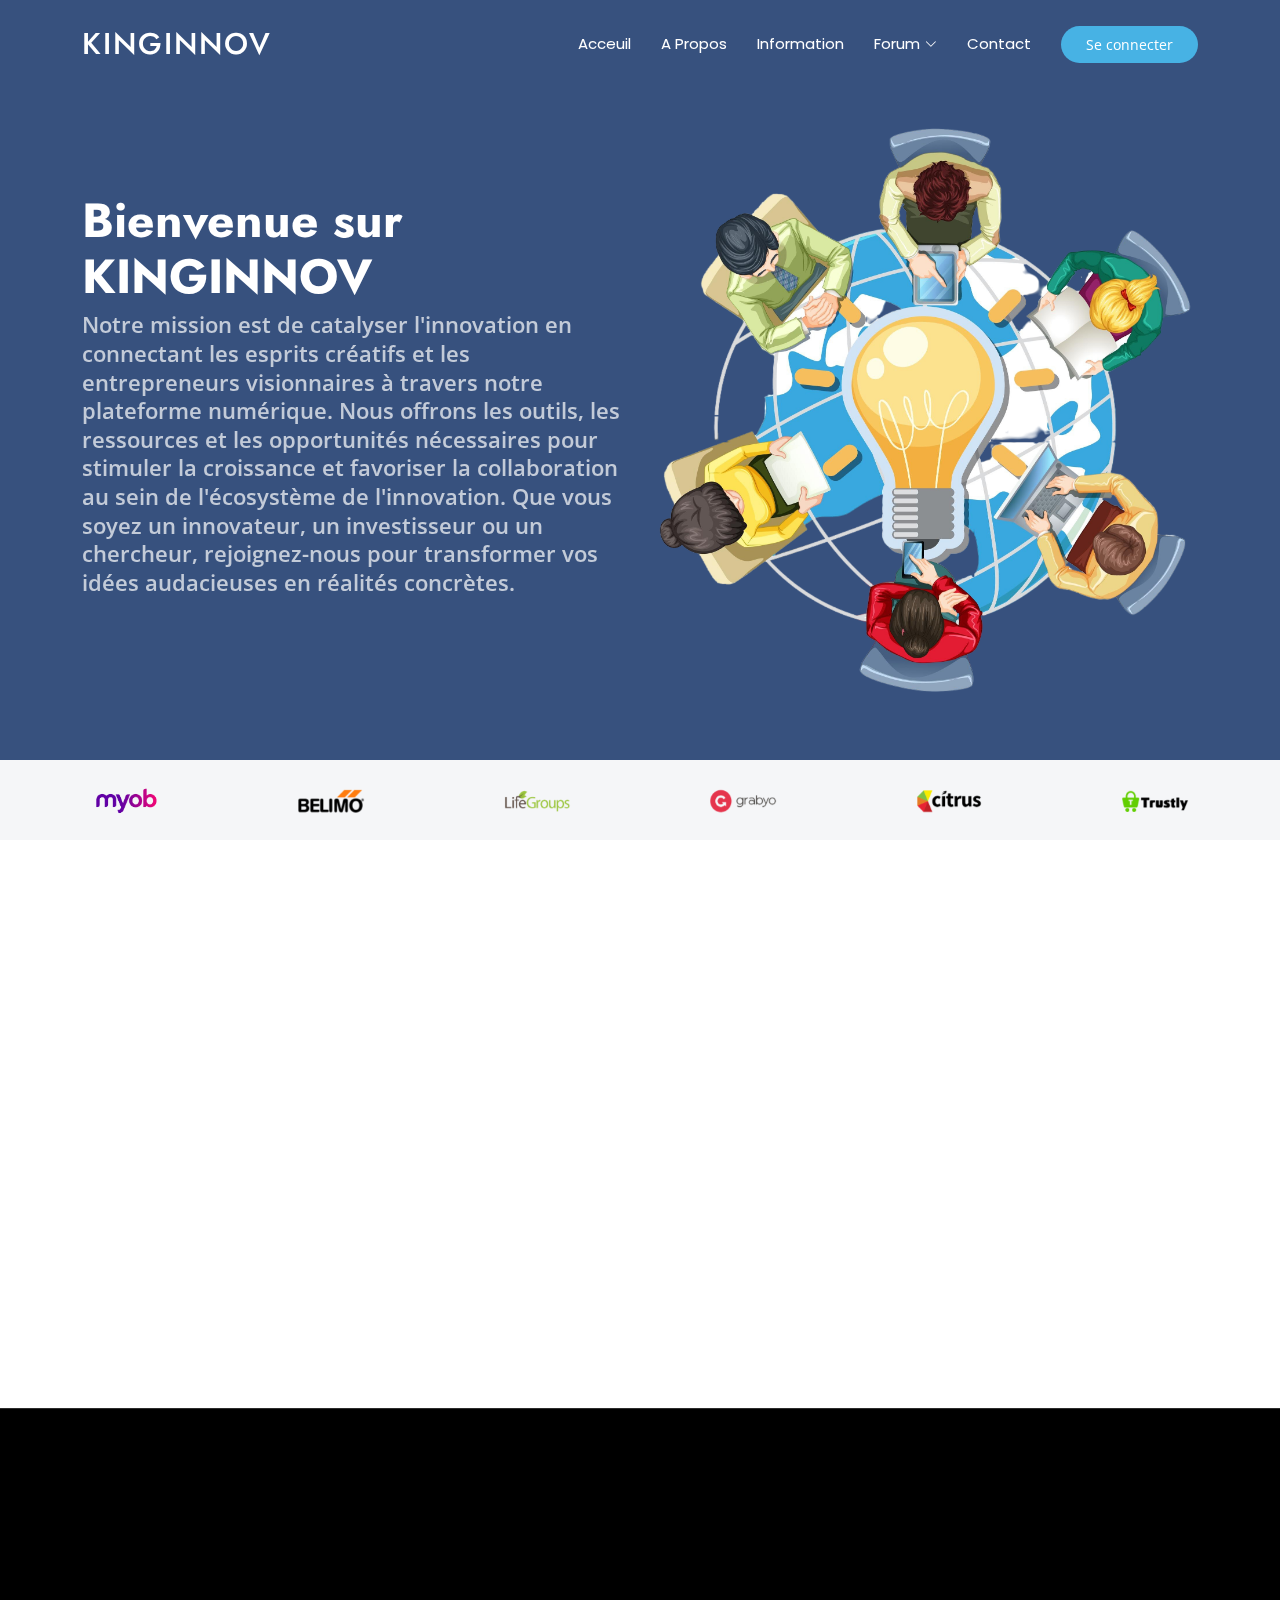
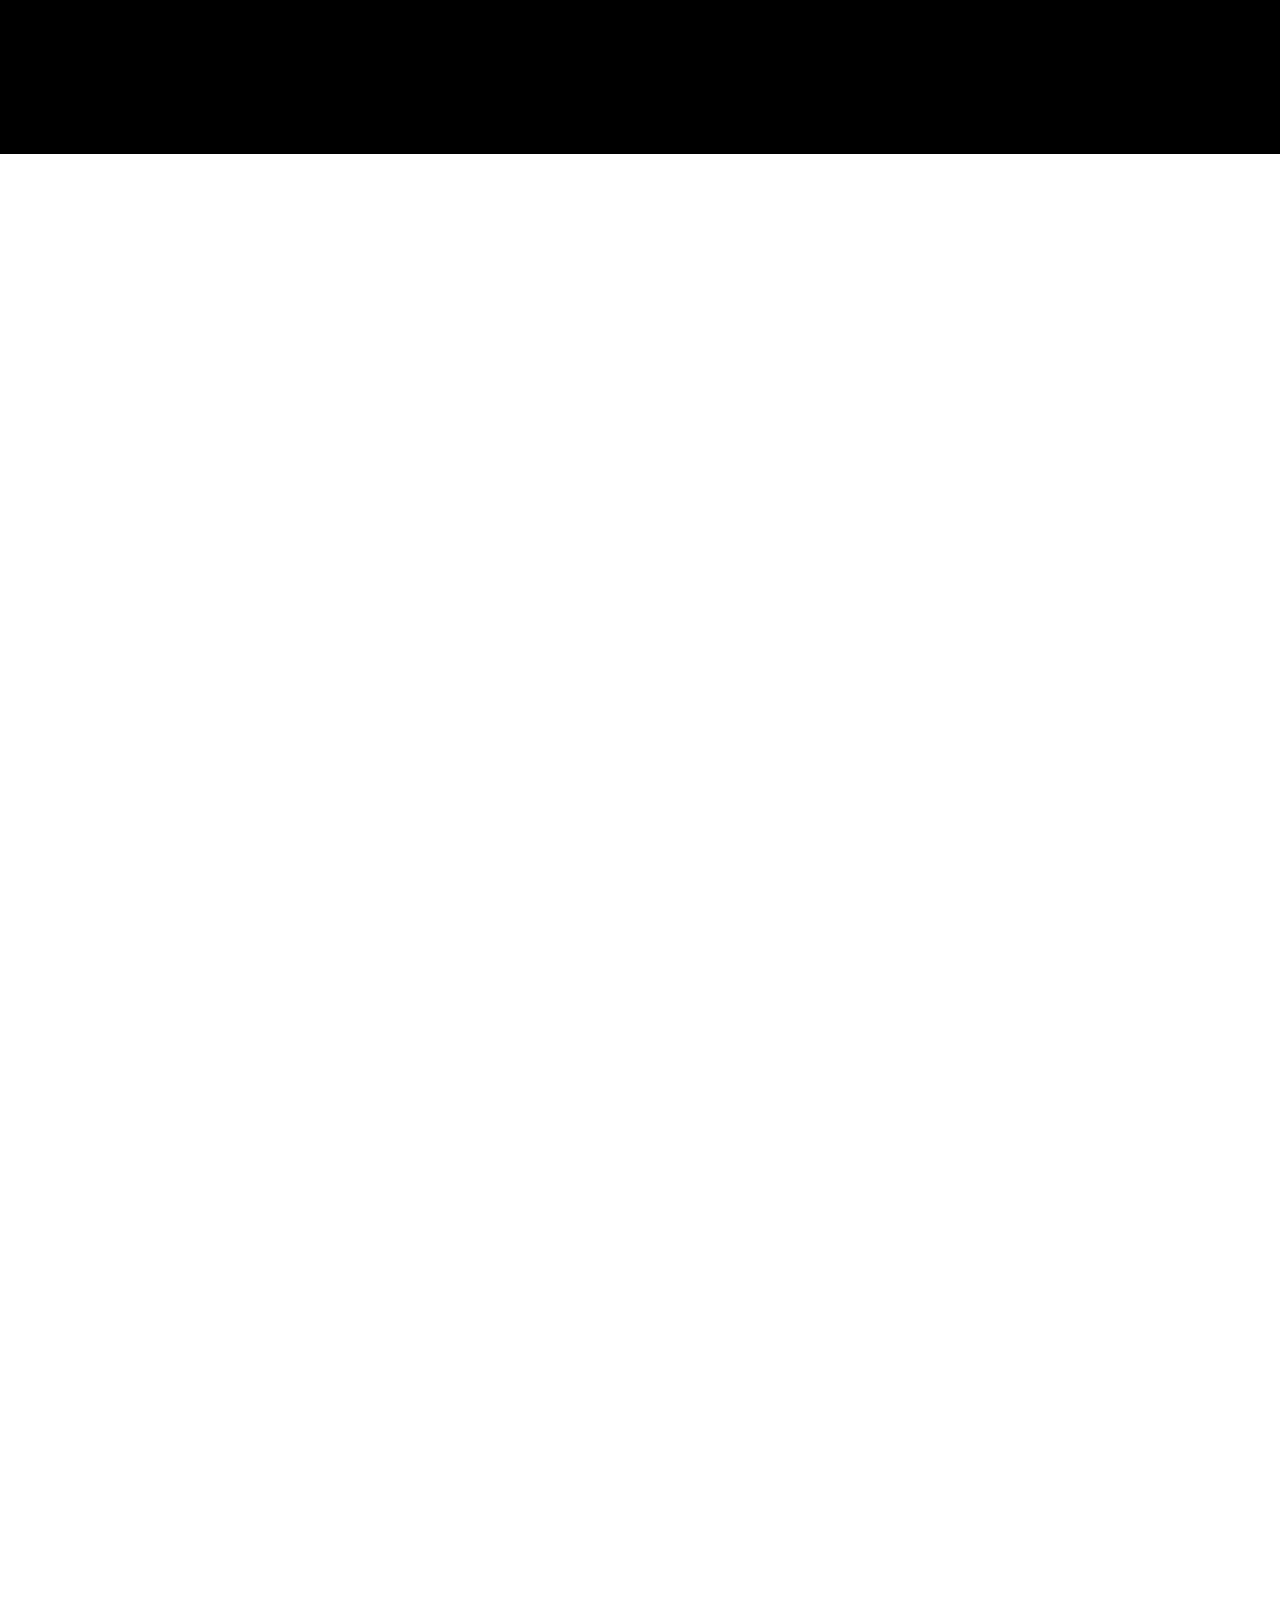
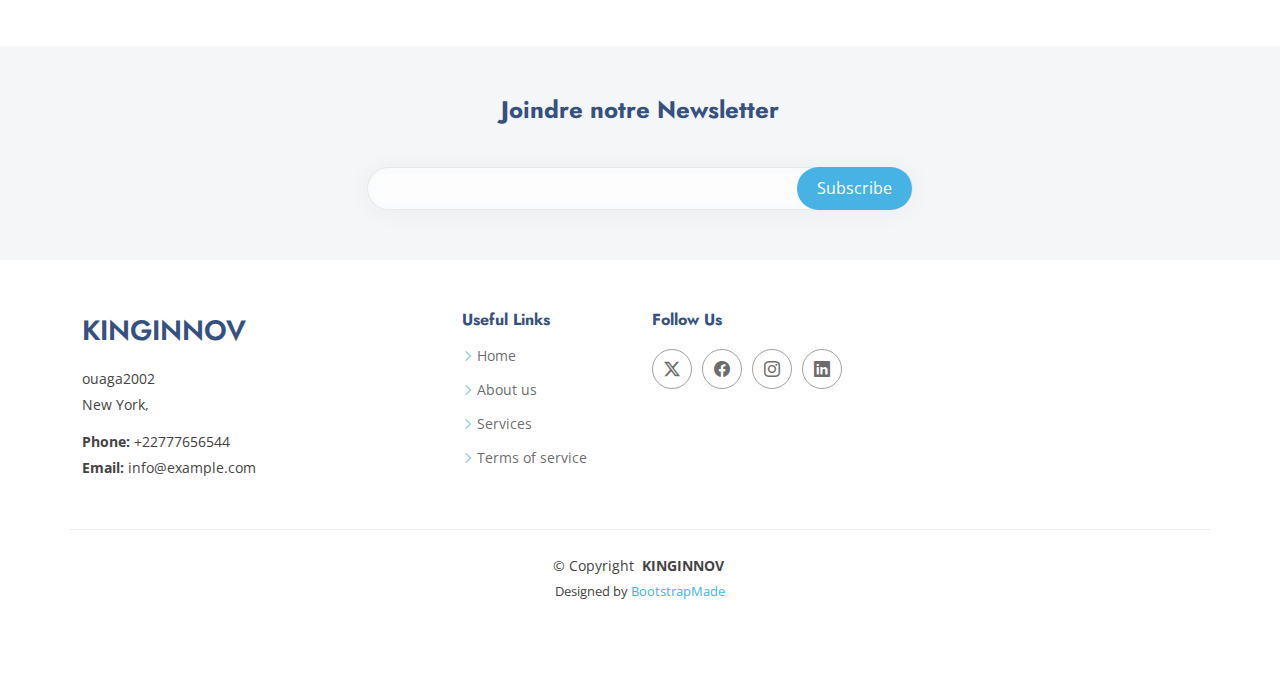
==== commit 015c53ac: "ia et forum" ====
--- a/index.html
+++ b/index.html
@@ -41,10 +41,10 @@
 
       <nav id="navmenu" class="navmenu">
         <ul>
-          <li><a href="#hero" class="active">Home</a></li>
+          <li><a href="index.html"active">Acceuil</a></li>
           <li><a href="#about">A Propos</a></li>
           <li><a href="Information.html">Information</a></li>
-          <li class="dropdown"><a href="#"><span>Forum</span> <i class="bi bi-chevron-down toggle-dropdown"></i></a>
+          <li class="dropdown"><a href="Forum/main2.html"><span>Forum</span> <i class="bi bi-chevron-down toggle-dropdown"></i></a>
             <ul>
               <li><a href="#">sante</a></li>
               <li><a href="#">Informatique</a></li>
@@ -225,7 +225,6 @@
       <!-- Section Title -->
       <div class="container section-title" data-aos="fade-up">
         <h2>Temoignage</h2>
-        <p>Necessitatibus eius consequatur ex aliquid fuga eum quidem sint consectetur velit</p>
       </div><!-- End Section Title -->
 
       <div class="container" data-aos="fade-up" data-aos-delay="100">
--- a/assets/css/main.css
+++ b/assets/css/main.css
@@ -907,6 +907,20 @@
   animation: up-down 2s ease-in-out infinite alternate-reverse both;
 }
 
+@keyframes slideInLeftToRight {
+  0% {
+    transform: translateX(-100%);
+  }
+  100% {
+    transform: translateX(0);
+  }
+}
+
+.hero .animated1 {
+  animation: slideInLeftToRight 2s ease-in-out forwards;
+}
+
+
 @media (max-width: 640px) {
   .hero h1 {
     font-size: 28px;
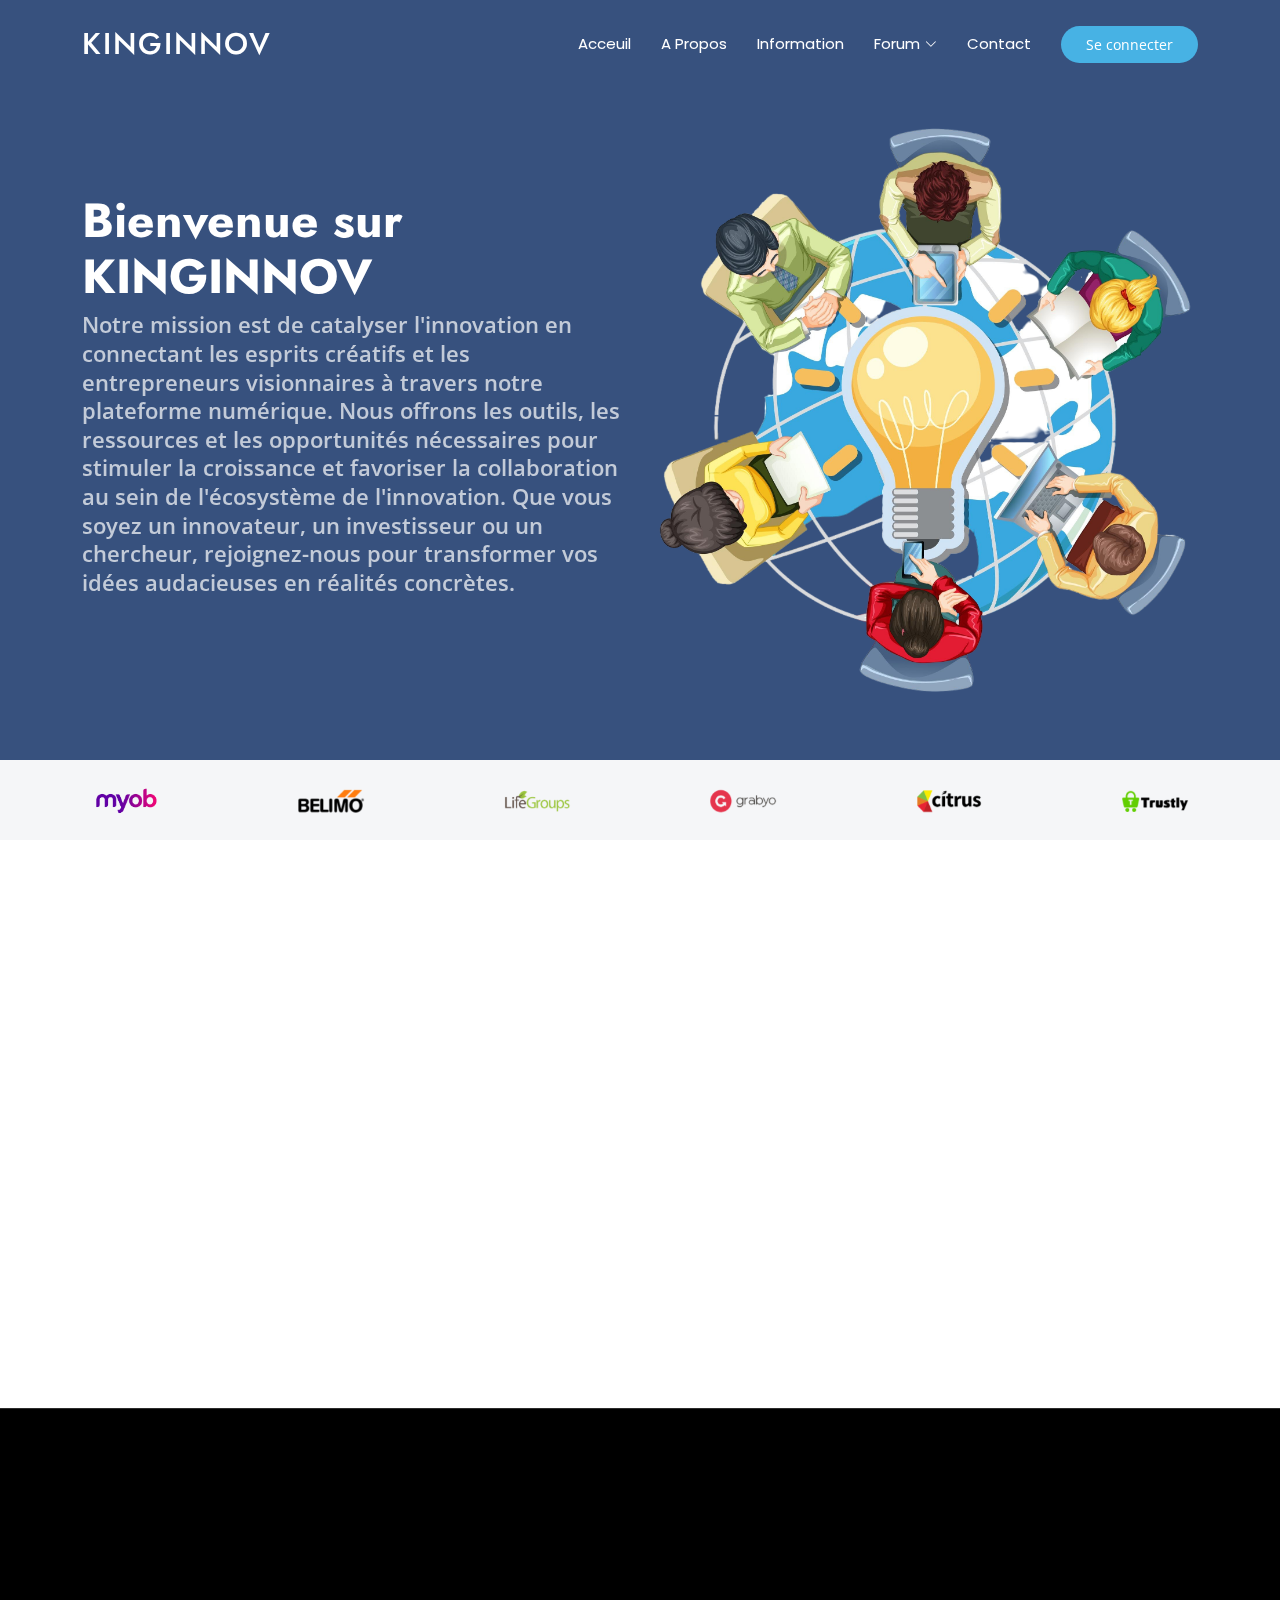
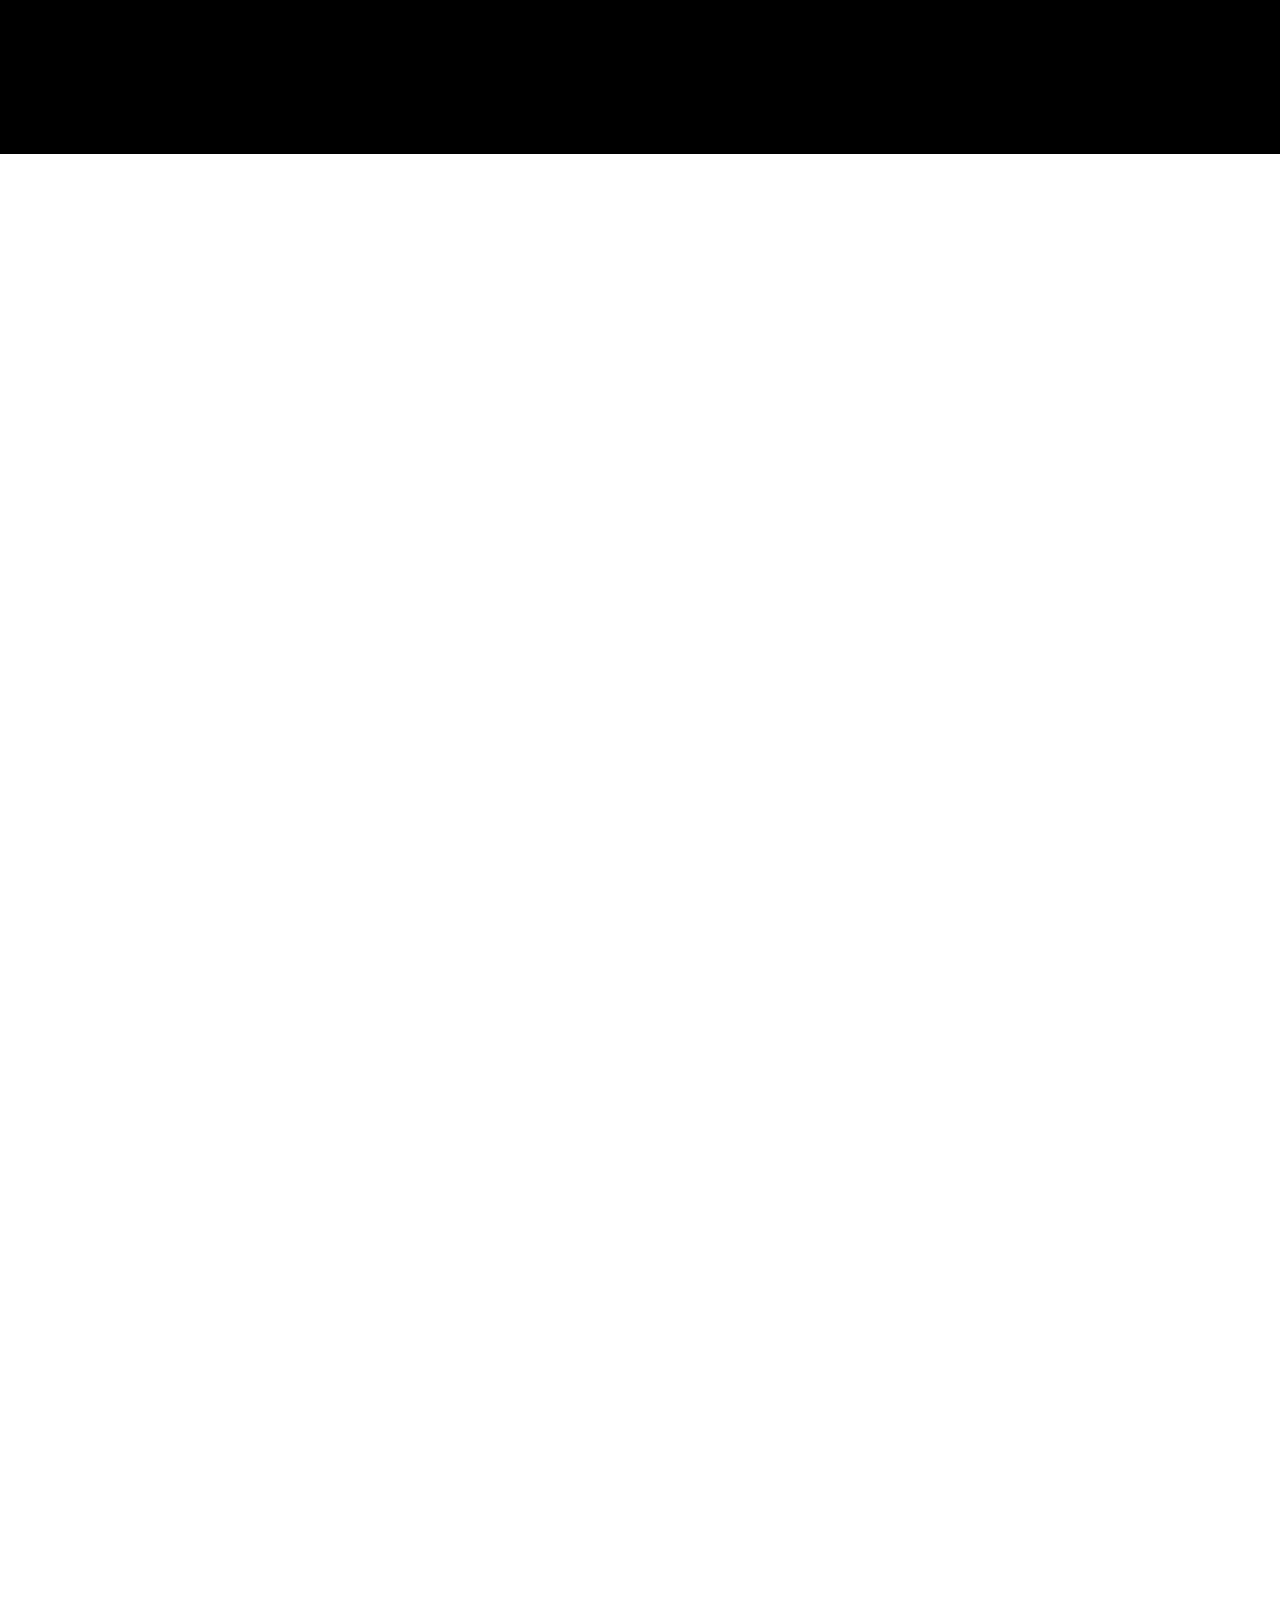
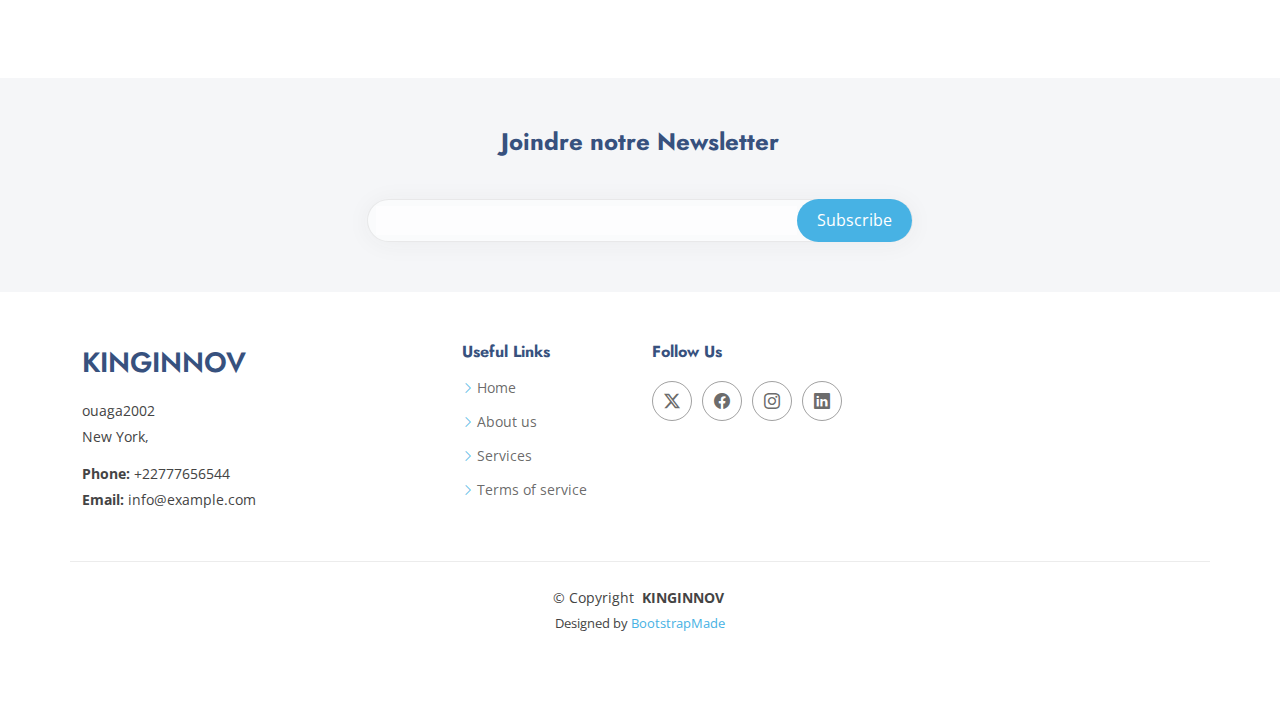
==== commit 3aa4f4a2: "projetupdate" ====
--- a/index.html
+++ b/index.html
@@ -41,12 +41,12 @@
 
       <nav id="navmenu" class="navmenu">
         <ul>
-          <li><a href="index.html"active">Acceuil</a></li>
+          <li><a href="index.html"active>Acceuil</a></li>
           <li><a href="#about">A Propos</a></li>
           <li><a href="Information.html">Information</a></li>
           <li class="dropdown"><a href="Forum/main2.html"><span>Forum</span> <i class="bi bi-chevron-down toggle-dropdown"></i></a>
             <ul>
-              <li><a href="#">sante</a></li>
+              <li><a href="pub/sante.html">sante</a></li>
               <li><a href="#">Informatique</a></li>
               <li><a href="#">Agriclture</a></li>
               <li><a href="#">Elevage</a></li>
@@ -249,7 +249,7 @@
 
             <div class="swiper-slide">
               <div class="testimonial-item">
-                <img src="assets/img/testimonials/testimonials-1.jpg" class="testimonial-img" alt="">
+                <img src="assets/img/testimonials/portrait-young-woman-smiling-isolated.jpg" class="testimonial-img" alt="">
                 <h3>OUEDRAOGO SEVE</h3>
                 <h4>Ceo &amp; Founder</h4>
                 <div class="stars">
@@ -267,7 +267,7 @@
 
             <div class="swiper-slide">
               <div class="testimonial-item">
-                <img src="assets/img/testimonials/testimonials-2.jpg" class="testimonial-img" alt="">
+                <img src="assets/img/testimonials/portrait-modern-man-caffe.jpg" class="testimonial-img" alt="">
                 <h3>ZOMBRE CHRISTIAN</h3>
                 <h4>Designer</h4>
                 <div class="stars">
@@ -283,7 +283,7 @@
 
             <div class="swiper-slide">
               <div class="testimonial-item">
-                <img src="assets/img/testimonials/testimonials-3.jpg" class="testimonial-img" alt="">
+                <img src="assets/img/testimonials/portrait-happy-african-teenage-girl-white-surface.jpg" class="testimonial-img" alt="">
                 <h3>KINI INGRID</h3>
                 <h4>Store Owner</h4>
                 <div class="stars">
@@ -299,7 +299,7 @@
 
             <div class="swiper-slide">
               <div class="testimonial-item">
-                <img src="assets/img/testimonials/testimonials-4.jpg" class="testimonial-img" alt="">
+                <img src="assets/img/testimonials/portrait-smiley-man.jpg" class="testimonial-img" alt="">
                 <h3>Kone kader</h3>
                 <h4>Freelancer</h4>
                 <div class="stars">
@@ -315,7 +315,7 @@
 
             <div class="swiper-slide">
               <div class="testimonial-item">
-                <img src="assets/img/testimonials/testimonials-5.jpg" class="testimonial-img" alt="">
+                <img src="assets/img/team/team-2.jpg" class="testimonial-img" alt="">
                 <h3>SAWADOGO Laure</h3>
                 <h4>Entrepreneur</h4>
                 <div class="stars">
